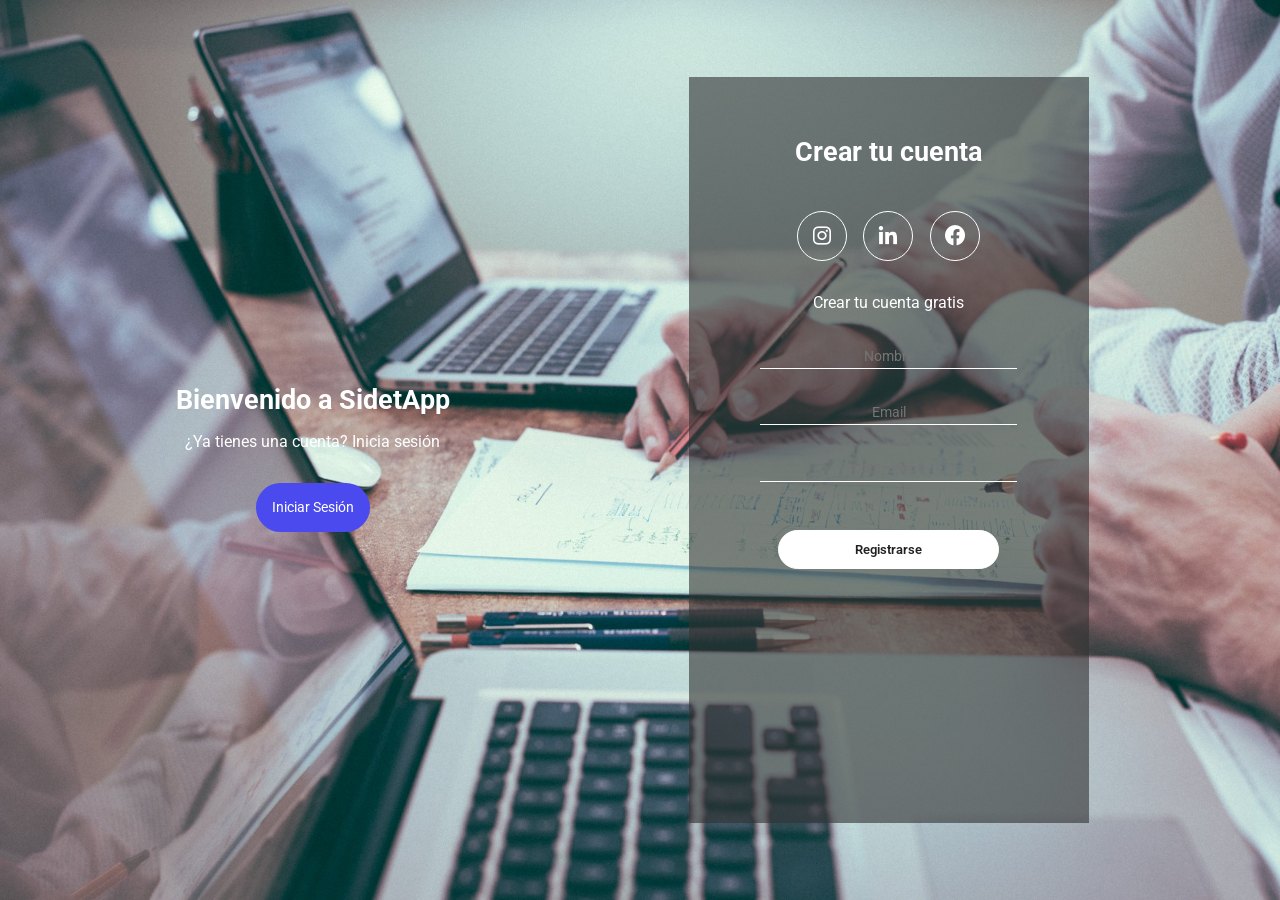
==== index.html @ 1a4a2b23 "ing soft projects NetPolix" ====
<!DOCTYPE html>
<html lang="en">

<head>
    <meta charset="UTF-8">
    <meta http-equiv="X-UA-Compatible" content="IE=edge">
    <meta name="viewport" content="width=device-width, initial-scale=1.0">
    <link rel="stylesheet" href="styles/style.css">
    <link rel="preconnect" href="https://fonts.googleapis.com">
    <link rel="preconnect" href="https://fonts.gstatic.com" crossorigin>
    <link href="https://fonts.googleapis.com/css2?family=Roboto:wght@400;700&display=swap" rel="stylesheet">
    <link href='https://unpkg.com/boxicons@2.1.1/css/boxicons.min.css' rel='stylesheet'>
    <title>SidetApp</title>
</head>

<body>
    <div class="container-form sign-up">
        <div class="welcome-back">
            <div class="message">
                <h2>Bienvenido a SidetApp</h2>
                <p>¿Ya tienes una cuenta? Inicia sesión</p>
                <button class="sign-up-btn">Iniciar Sesión</button>
            </div>
        </div>
        <form class="formulario">
            <h2 class="create-account">Crear tu cuenta</h2>
            <div class="iconos">
                <div class="border-icon">
                    <i class='bx bxl-instagram'></i>
                </div>
                <div class="border-icon">
                    <i class='bx bxl-linkedin' ></i>
                </div>
                <div class="border-icon">
                    <i class='bx bxl-facebook-circle' ></i>
                </div>
            </div>
            <p class="cuenta-gratis">Crear tu cuenta gratis</p>
            <input type="text" placeholder="Nombre">
            <input type="email" placeholder="Email">
            <input type="password" placeholder="Contraseña">
            <input type="button" value="Registrarse">
        </form>
    </div>
    <div class="container-form sign-in">
        <form class="formulario">
            <h2 class="create-account">Iniciar Sesión</h2>
            <div class="iconos">
                <div class="border-icon">
                    <i class='bx bxl-instagram'></i>
                </div>
                <div class="border-icon">
                    <i class='bx bxl-linkedin' ></i>
                </div>
                <div class="border-icon">
                    <i class='bx bxl-facebook-circle' ></i>
                </div>
            </div>
            <p class="cuenta-gratis">¿Aún no tienes una cuenta?</p>
            <input type="email" placeholder="Email">
            <input type="password" placeholder="Contraseña">
            <input type="button" value="Iniciar Sesion">
        </form>
        <div class="welcome-back">
            <div class="message">
                <h2>Bienvenido de nuevo</h2>
                <p>Si aún no tienes una cuenta por favor registrese aquí</p>
                <button class="sign-in-btn">Registrarse</button>
            </div>
        </div>
    </div>
    <script src="scripts/main.js"></script>
</body>

</html>
---- styles/style.css ----
* {
    margin: 0;
    padding: 0;
    box-sizing: border-box;
    font-family: 'Roboto', sans-serif;
}

body {
    height: 100vh;
    display: flex;
    align-items: center;
    justify-content: center;
    background-image: url(../images/work.jpg);
    background-position: cover;
    background-repeat: no-repeat;
    background-size: cover;
    color: #fff;
}

.container-form {
    width: 90%;
    height: 90vh;
    display: flex;
    justify-content: space-around;
    transition:  all .5s ease-out;
}

.welcome-back {
    display: flex;
    align-items: center;
    text-align: center;
}

.message {
    padding: 1rem;
}

.message h2 {
    font-size: 1.7rem;
    padding: 1rem 0;
}

.message button {
    padding: 1rem;
    font-weight: 400;
    background-color: #4a4aee;
    border-radius: 2rem;
    border: none;
    outline: none;
    cursor: pointer;
    font-size: .9rem;
    margin-top: 2rem;
    transition: all .3s ease-in;
    color: #fff;
}

.message button:hover {
    background-color: #6464f8;
}

.formulario {
    width: 400px;
    padding: 1rem;
    margin: 2rem;
    background-color: rgb(51, 51, 51, 0.602);
    text-align: center;
}

.create-account {
    padding: 2.7rem 0;
    font-size: 1.7rem;
}

.iconos {
    width: 200px;
    display: flex;
    justify-content: space-around;
    margin: auto;
}

.border-icon {
    height: 20px;
    width: 20px;
    display: flex;
    align-items: center;
    justify-content: center;
    padding: 1.5rem;
    border: solid thin white;
    border-radius: 50%;
    font-size: 1.5rem;
    transition: all .3s ease-in;
}

.border-icon:hover {
    background-color: #4a4aee;
    cursor: pointer;
}

.cuenta-gratis {
    padding: 2rem 0;
}

.formulario input {
    width: 70%;
    display: block;
    margin: auto;
    margin-bottom: 2rem;
    background-color: transparent;
    border: none;
    border-bottom: white thin solid;
    text-align: center;
    outline: none;
    padding: .2rem 0;
    font-size: .9rem;
    color: white;
}

.formulario input[type="button"] {
    width: 60%;
    margin: auto;
    border: solid thin white;
    padding: .7rem;
    border-radius: 2rem;
    background-color: white;
    font-weight: 600;
    margin-top: 3rem;
    font-size: .8rem;
    cursor: pointer;
    color: #222;
}

.sign-in {
    position: absolute;
    opacity: 0;
    visibility: hidden;
}

.sign-in.active {
    opacity: 1;
    visibility: visible;
}

.sign-up.active {
    opacity: 0;
    visibility: hidden;
}
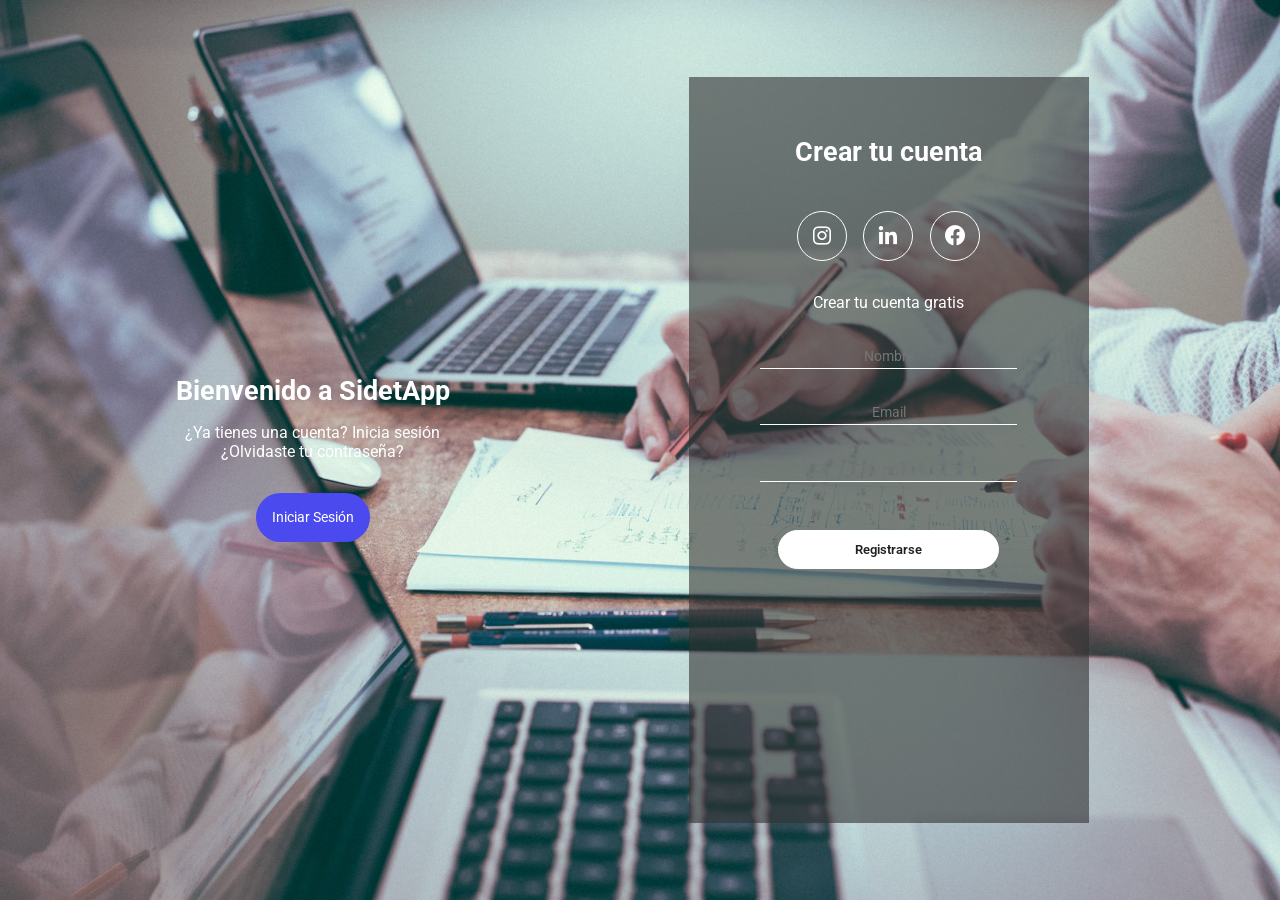
==== commit c17f4474: "Update index.html" ====
--- a/index.html
+++ b/index.html
@@ -19,6 +19,7 @@
             <div class="message">
                 <h2>Bienvenido a SidetApp</h2>
                 <p>¿Ya tienes una cuenta? Inicia sesión</p>
+                <p>¿Olvidaste tu contraseña?</p>
                 <button class="sign-up-btn">Iniciar Sesión</button>
             </div>
         </div>
